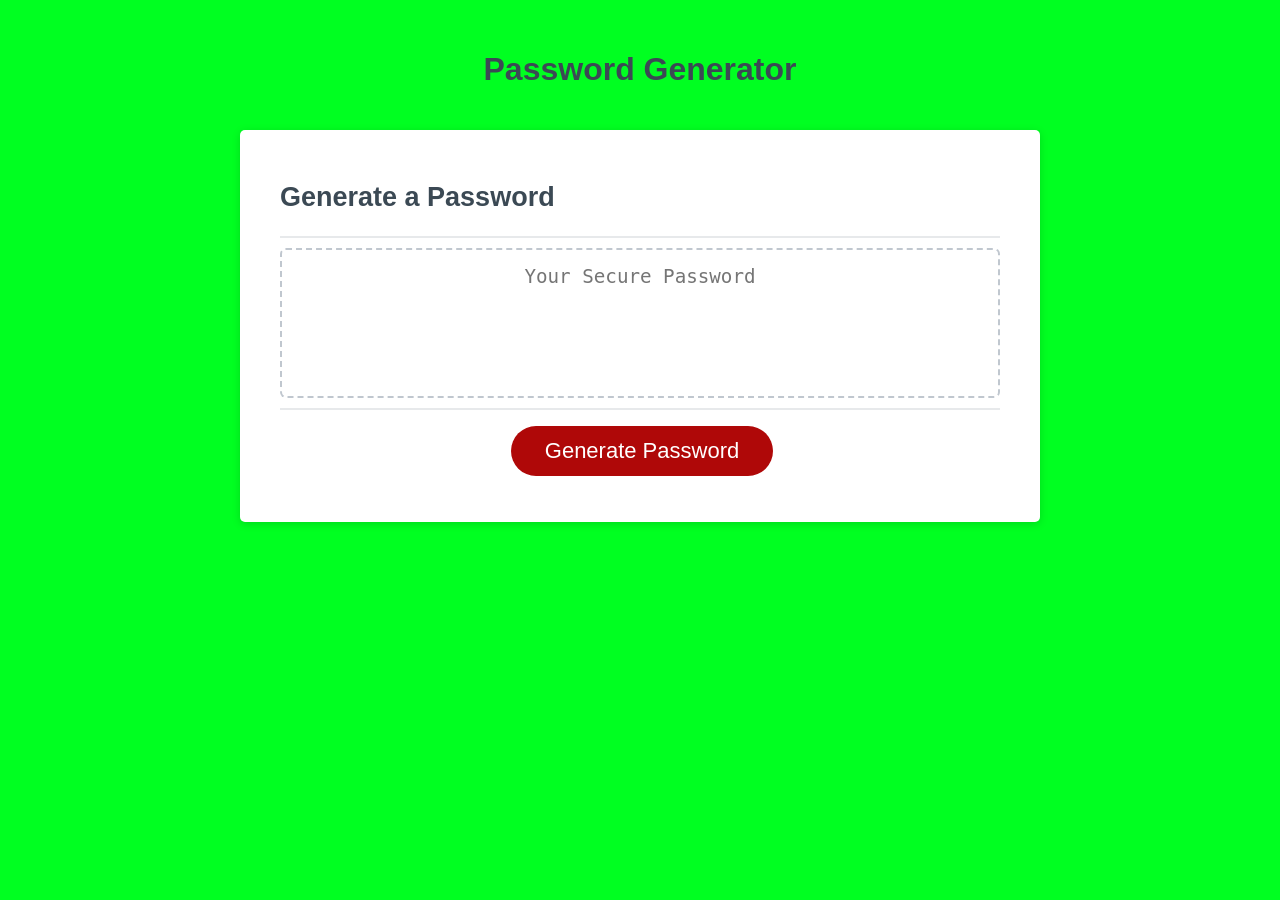
==== index.html @ dbcd0ef5 "initial repositiory upload" ====
﻿<!DOCTYPE html>
<html lang="en">
  <head>
    <meta charset="UTF-8" />
    <meta name="viewport" content="width=device-width, initial-scale=1.0" />
    <meta http-equiv="X-UA-Compatible" content="ie=edge" />
    <title>Password Generator</title>
    <link rel="stylesheet" href="style.css" />
  </head>
  <body>
    <div class="container">
      <header>
        <h1>Password Generator</h1>
      </header>
      <div class="card">
        <div class="card-header">
          <h2>Generate a Password</h2>
        </div>
        <div class="card-body">
          <textarea
            readonly
            id="password"
            placeholder="Your Secure Password"
            aria-label="Generated Password"
          ></textarea>
        </div>
        <div class="card-footer">
          <button id="generate" class="btn">Generate Password</button>
        </div>
      </div>
    </div>
    <script src="script.js"></script>
  </body>
</html>
---- style.css ----
*,
*::before,
*::after {
  box-sizing: border-box;
}

html,
body,
.container {
  height: 100%;
  margin: 0;
  padding: 0;
}

body {
  font-family: sans-serif;
  background-color: #00ff21;
}

.container {
  padding-top: 30px;
  padding-left: 20px;
  padding-right: 20px;
}

header {
  text-align: center;
  padding: 20px;
  padding-top: 0px;
  color: hsl(206, 17%, 28%);
}

.card {
  background-color: hsl(0, 0%, 100%);
  border-radius: 5px;
  border-width: 1px;
  box-shadow: rgba(0, 0, 0, 0.15) 0px 2px 8px 0px;
  color: hsl(206, 17%, 28%);
  font-size: 18px;
  margin: 0 auto;
  max-width: 800px;
  padding: 30px 40px;
}

.card-header::after {
  content: " ";
  display: block;
  width: 100%;
  background: #e7e9eb;
  height: 2px;
}

.card-body {
  min-height: 100px;
}

.card-footer {
  text-align: center;
}

.card-footer::before {
  content: " ";
  display: block;
  width: 100%;
  background: #e7e9eb;
  height: 2px;
}

.card-footer::after {
  content: " ";
  display: block;
  clear: both;
}

.btn {
  border: none;
  background-color: hsl(360, 91%, 36%);
  border-radius: 25px;
  box-shadow: rgba(0, 0, 0, 0.1) 0px 1px 6px 0px rgba(0, 0, 0, 0.2) 0px 1px 1px
    0px;
  color: hsl(0, 0%, 100%);
  display: inline-block;
  font-size: 22px;
  line-height: 22px;
  margin: 16px 16px 16px 20px;
  padding: 14px 34px;
  text-align: center;
  cursor: pointer;
}

button[disabled] {
  cursor: default;
  background: #c0c7cf;
}

.float-right {
  float: right;
}

#password {
  -webkit-appearance: none;
  -moz-appearance: none;
  appearance: none;
  border: none;
  display: block;
  width: 100%;
  padding-top: 15px;
  padding-left: 15px;
  padding-right: 15px;
  padding-bottom: 85px;
  font-size: 1.2rem;
  text-align: center;
  margin-top: 10px;
  margin-bottom: 10px;
  border: 2px dashed #c0c7cf;
  border-radius: 6px;
  resize: none;
  overflow: hidden;
}

@media (max-width: 690px) {
  .btn {
    font-size: 1rem;
    margin: 16px 0px 0px 0px;
    padding: 10px 15px;
  }

  #password {
    font-size: 1rem;
  }
}

@media (max-width: 500px) {
  .btn {
    font-size: 0.8rem;
  }
}
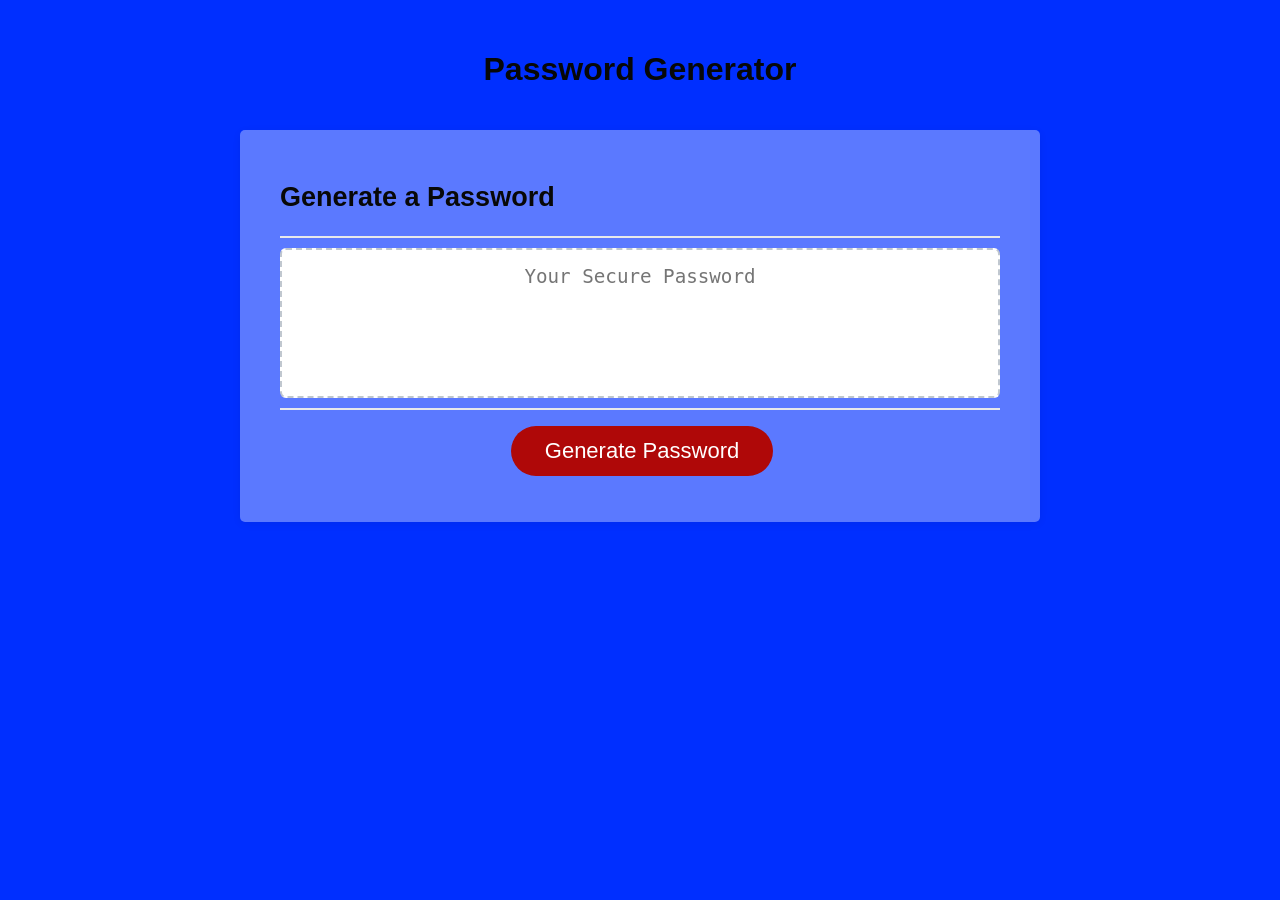
==== commit 5b99be2c: "updated CSS, JS, and HTML files" ====
--- a/index.html
+++ b/index.html
@@ -17,18 +17,14 @@
           <h2>Generate a Password</h2>
         </div>
         <div class="card-body">
-          <textarea
-            readonly
-            id="password"
-            placeholder="Your Secure Password"
-            aria-label="Generated Password"
-          ></textarea>
+          <textarea id="password" placeholder="Your Secure Password" aria-label="Generated Password"></textarea>
         </div>
         <div class="card-footer">
-          <button id="generate" class="btn">Generate Password</button>
+          <button id="generateBtn" class="btn">Generate Password</button>
         </div>
       </div>
     </div>
+
     <script src="script.js"></script>
   </body>
 </html>
--- a/style.css
+++ b/style.css
@@ -14,7 +14,7 @@
 
 body {
   font-family: sans-serif;
-  background-color: #00ff21;
+  background-color: #002fff;
 }
 
 .container {
@@ -27,15 +27,15 @@
   text-align: center;
   padding: 20px;
   padding-top: 0px;
-  color: hsl(206, 17%, 28%);
+  color: hsl(180, 8%, 3%);
 }
 
 .card {
-  background-color: hsl(0, 0%, 100%);
+  background-color: hsla(0, 0%, 100%, 0.356);
   border-radius: 5px;
   border-width: 1px;
-  box-shadow: rgba(0, 0, 0, 0.15) 0px 2px 8px 0px;
-  color: hsl(206, 17%, 28%);
+  box-shadow: rgba(0, 0, 0, 0.068) 0px 2px 8px 0px;
+  color: hsl(0, 0%, 3%);
   font-size: 18px;
   margin: 0 auto;
   max-width: 800px;
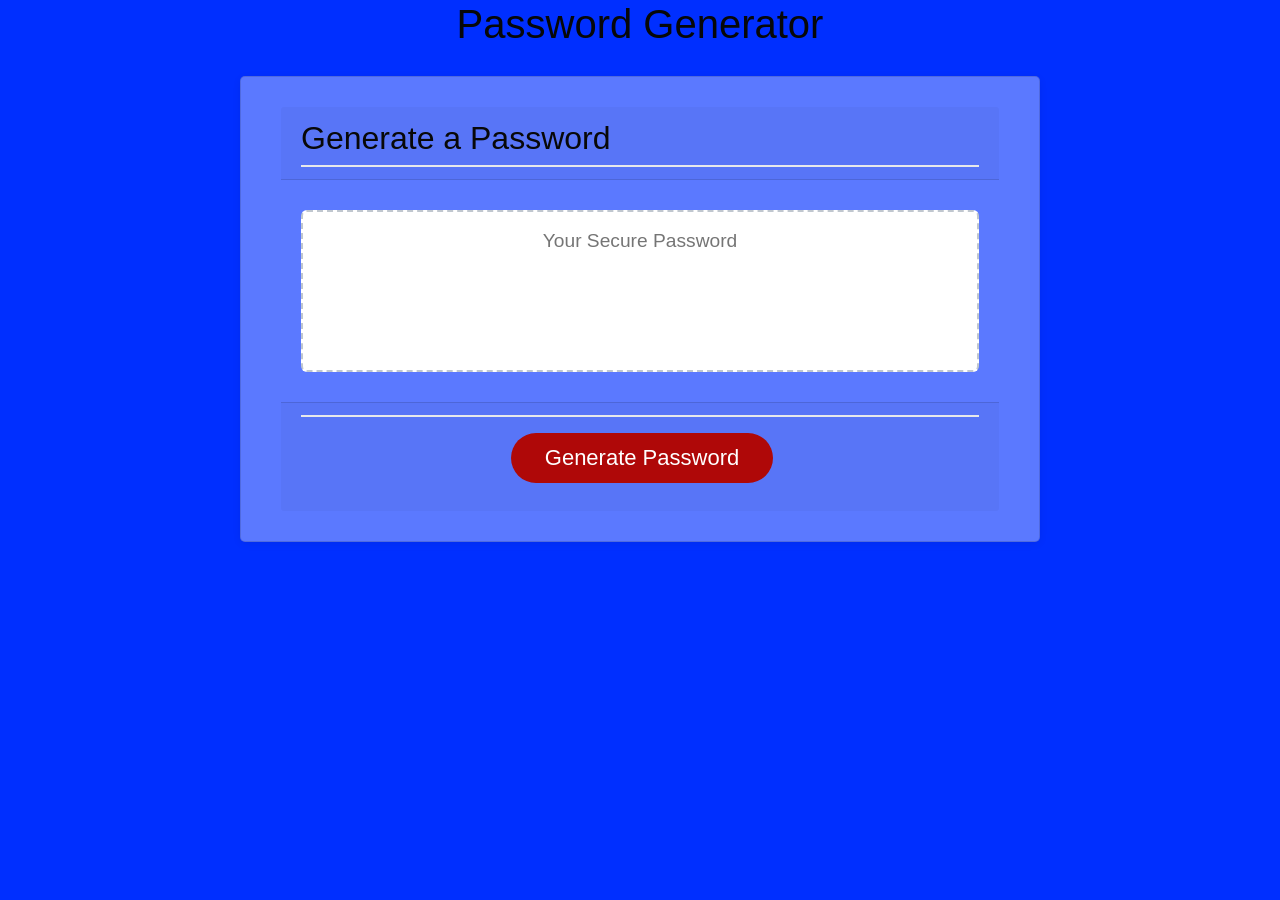
==== commit 2a8ca1e7: "updated html code to support responsiveness" ====
--- a/index.html
+++ b/index.html
@@ -3,12 +3,13 @@
   <head>
     <meta charset="UTF-8" />
     <meta name="viewport" content="width=device-width, initial-scale=1.0" />
+    <link rel="stylesheet" href="https://maxcdn.bootstrapcdn.com/bootstrap/4.0.0/css/bootstrap.min.css" integrity="sha384-Gn5384xqQ1aoWXA+058RXPxPg6fy4IWvTNh0E263XmFcJlSAwiGgFAW/dAiS6JXm" crossorigin="anonymous">
     <meta http-equiv="X-UA-Compatible" content="ie=edge" />
     <title>Password Generator</title>
     <link rel="stylesheet" href="style.css" />
   </head>
   <body>
-    <div class="container">
+    <div class="container-fluid">
       <header>
         <h1>Password Generator</h1>
       </header>
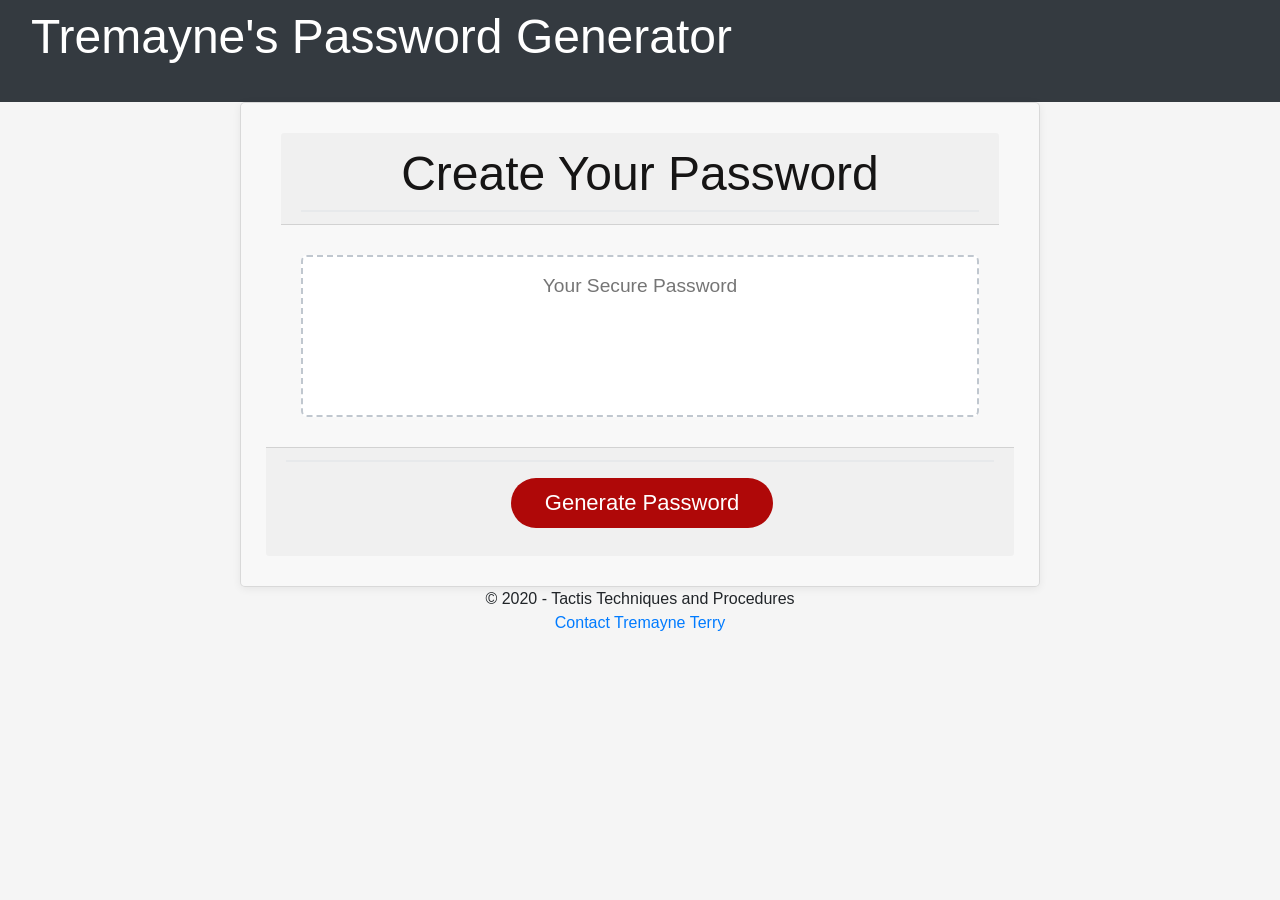
==== commit 944fdedd: "correction to line 23 added return statement to contine the function" ====
--- a/index.html
+++ b/index.html
@@ -10,21 +10,40 @@
   </head>
   <body>
     <div class="container-fluid">
-      <header>
-        <h1>Password Generator</h1>
-      </header>
+      <nav class="row navbar navbar-expand-lg navbar-dark bg-dark">
+        <header class="col-md-10 "> 
+            <h1>Tremayne's Password Generator</h1>
+        </header>
+      </nav>
       <div class="card">
         <div class="card-header">
-          <h2>Generate a Password</h2>
+          <h2>Create Your Password</h2>
         </div>
         <div class="card-body">
           <textarea id="password" placeholder="Your Secure Password" aria-label="Generated Password"></textarea>
         </div>
-        <div class="card-footer">
-          <button id="generateBtn" class="btn">Generate Password</button>
+
+        <div class="row">
+          <div class="card-footer col-md-12">
+            <button id="generateBtn" class="btn">Generate Password</button>
+          </div>
         </div>
       </div>
     </div>
+    <footer class="footer">
+      <div class="container-fluid">
+         <div class="row text-center">
+            <div class="col-lg-12">
+               © 2020 - Tactis Techniques and Procedures      
+            </div>
+         </div>
+         <div class="row text-center">
+            <div class="col-lg-12">
+            <a href="mailto:tremaynet@gmail.com">Contact Tremayne Terry</a>
+            </div>  
+         </div>                         
+      </div>
+   </footer>
 
     <script src="script.js"></script>
   </body>
--- a/style.css
+++ b/style.css
@@ -14,7 +14,7 @@
 
 body {
   font-family: sans-serif;
-  background-color: #002fff;
+  background-color: #f5f5f5;
 }
 
 .container {
@@ -24,10 +24,23 @@
 }
 
 header {
+  width: 100%;
   text-align: center;
   padding: 20px;
   padding-top: 0px;
   color: hsl(180, 8%, 3%);
+}
+
+h1 {
+  color: #FFFFFF;
+  font-size: 3rem;
+  text-align: left;
+}
+
+h2 {
+  color: #161515;
+  font-size: 3rem;
+  text-align: center;
 }
 
 .card {
